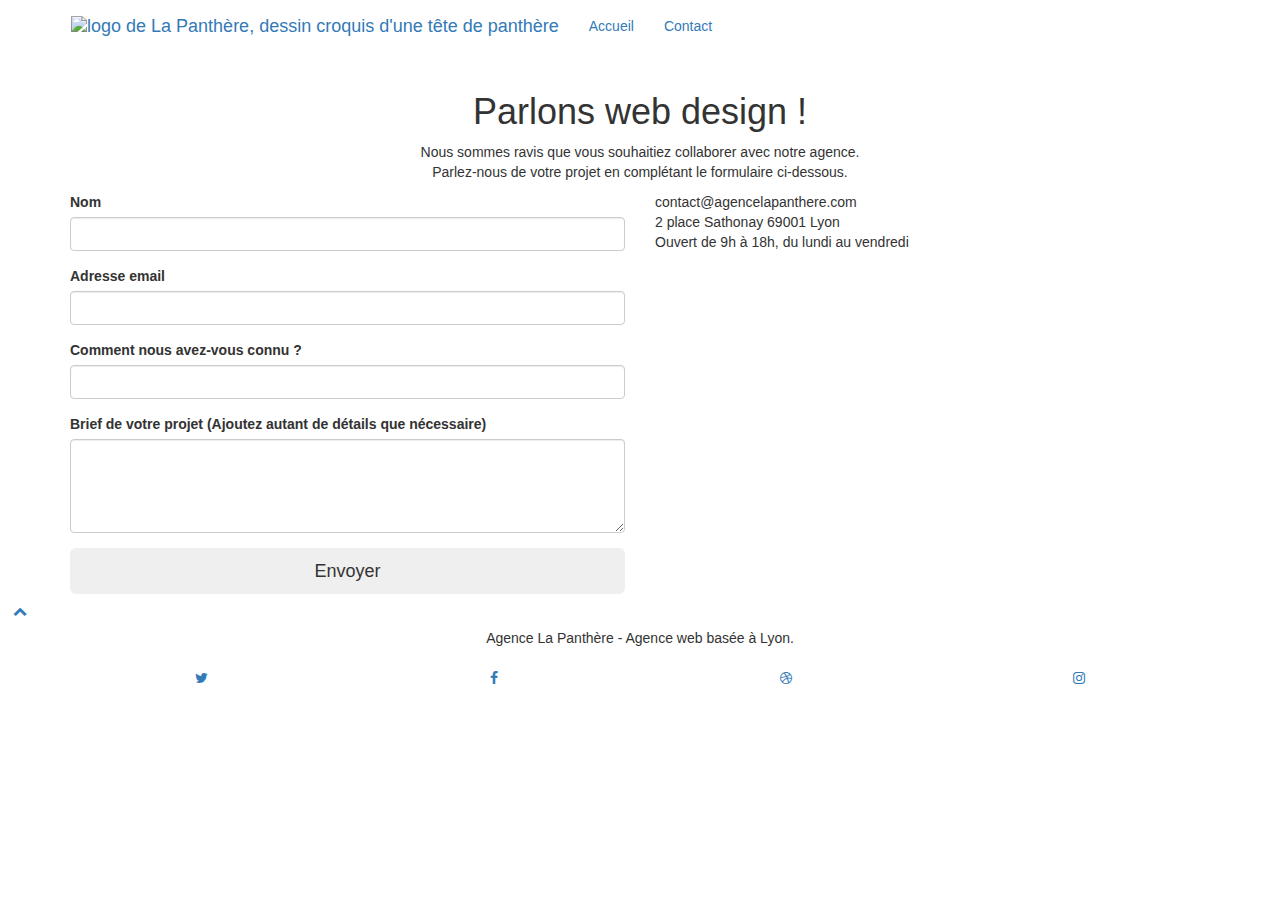
==== contact-la-panthere.html @ 16d294ba "change ‘index file name for index.html'" ====
<!doctype html>
<html lang="fr-fr">
<head>
    <meta charset="utf-8">
	<meta content="index, follow" name="robots">
    <meta name="description" content="Contactez-nous si vous souhaiter collaborer avec l'agence La Panthère pour des projets de web design conçu avec une stratégie et s'appuyant sur un bon design d'illustrations. Parlez nous de votre projet en complétant le formulaire dans la page">
    <meta name="viewport" content="width=device-width, initial-scale=1.0, viewport-fit=cover">
    <link rel="shortcut icon" type="image/png" href="favicon.jpg">

	<link href="https://maxcdn.bootstrapcdn.com/bootstrap/3.3.5/css/bootstrap.min.css" rel="stylesheet preload" type="text/css"> <!--CDN -->
	<link href="css/style.css" rel="stylesheet preload" as="style" type="text/css">
	<link href="https://cdnjs.cloudflare.com/ajax/libs/font-awesome/4.7.0/css/font-awesome.min.css" rel="stylesheet preload" type="text/css"> <!--CDN -->
	<link href="./css/et-line.css" rel="stylesheet preload" type="text/css">


	<script src="https://ajax.googleapis.com/ajax/libs/jquery/2.2.4/jquery.min.js"></script> <!--CDN -->
	<script defer src="https://maxcdn.bootstrapcdn.com/bootstrap/3.3.5/js/bootstrap.min.js"></script> <!--CDN -->
	<script src="./js/blocs.js"></script>
	<script defer src="https://cdnjs.cloudflare.com/ajax/libs/jqBootstrapValidation/1.3.6/jqBootstrapValidation.min.js"></script>
	<script src="./js/formHandler.js"></script>
    <title>contact La Panthere</title>

    
<!-- Analytics -->
 
<!-- Analytics END -->
    
</head>
<body>
<!-- Principal conteneur -->
<div class="page-container">
    
<!-- bloc-0 -->
<div class="bloc bgc-white l-bloc " id="bloc-0">
	<div class="container bloc-sm">
		<nav class="navbar row">
			<div class="navbar-header">
				<a class="navbar-brand" href="index.html"><img alt="logo de La Panthère, dessin croquis d'une tête de panthère" loading="lazy" height="40" src="img/agence-la-panthere-monochrome.svg" /></a>
				<button id="nav-toggle" type="button" class="ui-navbar-toggle navbar-toggle" data-toggle="collapse" data-target=".navbar-1" aria-label="ouvrir le panneau de navigation">
					<span class="sr-only">Toggle navigation</span><span class="icon-bar"></span><span class="icon-bar"></span><span class="icon-bar"></span>
				</button>
			</div>
			<div class="collapse navbar-collapse navbar-1 special-dropdown-nav">
				<ul class="site-navigation nav navbar-nav">
					<li>
						<a href="./index.html">Accueil</a>
					</li>
					<li>
					</li>
					<li>
						<a href="./contact-la-panthere.html">Contact</a>
					</li>
				</ul>
			</div>
		</nav>
	</div>
</div>
<!-- bloc-0 END -->

<!-- bloc-6 -->
<div class="bloc bg-dots-bg bg-repeat bgc-atomic-tangerine d-bloc bloc-bg-texture texture-paper" id="bloc-6">
	<div class="container bloc-lg">
		<div class="row">
			<div class="col-sm-12">
				<h1 class="text-center hero-bloc-text tc-white">
					Parlons web design !
				</h1>
				<p class="text-center mg-lg tc-white tight-width-whitespace">
					Nous sommes ravis que vous souhaitiez collaborer avec notre agence.<br>
					Parlez-nous de votre projet en complétant le formulaire ci-dessous.
				</p>
			</div>
		</div>
	</div>
</div>
<!-- bloc-6 END -->

<!-- bloc-7 -->
<div class="bloc bgc-white l-bloc" id="bloc-7">
	<div class="container bloc-lg">
		<div class="row">
			<div class="col-sm-6">
				<form id="form_1" novalidate success-msg="Votre message a bien été envoyé." fail-msg="Il semblerait que notre serveur mail ne répond pas. Désolé pour le dérangement">
					<div class="form-group">
						<label for="name">
							Nom
						</label>
						<input id="name" class="form-control" required />
					</div>
					<div class="form-group">
						<label for="email" >
							Adresse email
						</label>
						<input id="email" class="form-control" type="email" required />
					</div>
					<div class="form-group">
						<label for="input_504">
							Comment nous avez-vous connu ?
						</label>
						<input class="form-control" type="email" required id="input_504" />
					</div>
					<div class="form-group">
						<label for="message">
							Brief de votre projet (Ajoutez autant de détails que nécessaire)<br>
						</label>
						<textarea id="message" class="form-control" rows="4" cols="50" required></textarea>
					</div> 
					<button class="bloc-button btn btn-lg btn-block cta-hero btn-atomic-tangerine" type="submit">
						Envoyer
					</button>
				</form>
			</div>
			<div class="col-sm-6">
				<p>
					contact@agencelapanthere.com<br>2 place Sathonay 69001 Lyon<br>Ouvert de 9h à 18h, du lundi au vendredi<br>
				</p>
			</div>
		</div>
	</div>
</div>
<!-- bloc-7 END -->

<!-- ScrollToTop Button -->
<a class="bloc-button btn btn-d scrollToTop" onclick="scrollToTarget('1')"><span class="fa fa-chevron-up"></span></a>
<!-- ScrollToTop Button END-->


<!-- Footer - bloc-8 -->
<div class="bloc bgc-atomic-tangerine d-bloc" id="bloc-8">
	<div class="container bloc-sm">
		<div class="row">
			<div class="col-sm-12">
				<address class="text-center white">
					Agence La Panthère - Agence web basée à Lyon.
				</address>
				<div class="row row-no-gutters social">
					<div class="col-sm-3">
						<div class="text-center">
							<a class="social" href="https://twitter.com" aria-label="aller sur notre page twitter">
								<span class="fa fa-twitter icon-md"></span>
							</a>
						</div>
					</div>
					<div class="col-sm-3">
						<div class="text-center">
							<a class="social" href="https://www.facebook.com" aria-label="aller sur notre page facebook">
								<span class="fa fa-facebook icon-md"></span>
							</a>
						</div>
					</div>
					<div class="col-sm-3">
						<div class="text-center">
							<a class="social" href="https://dribbble.com" aria-label="aller sur notre page dribbble">
								<span class="fa fa-dribbble icon-md"></span>
							</a>
						</div>
					</div>
					<div class="col-sm-3">
						<div class="text-center">
							<a class="social" href="https://instagram.com" aria-label="aller sur la page twitter">
								<span class="fa fa-instagram icon-md"></span>
							</a>
						</div>
					</div>
				</div>
			</div>
		</div>
	</div>
</div>
<!-- Footer - bloc-8 END -->

</div>
<!-- Principal conteneur END -->
    

</body>
</html>
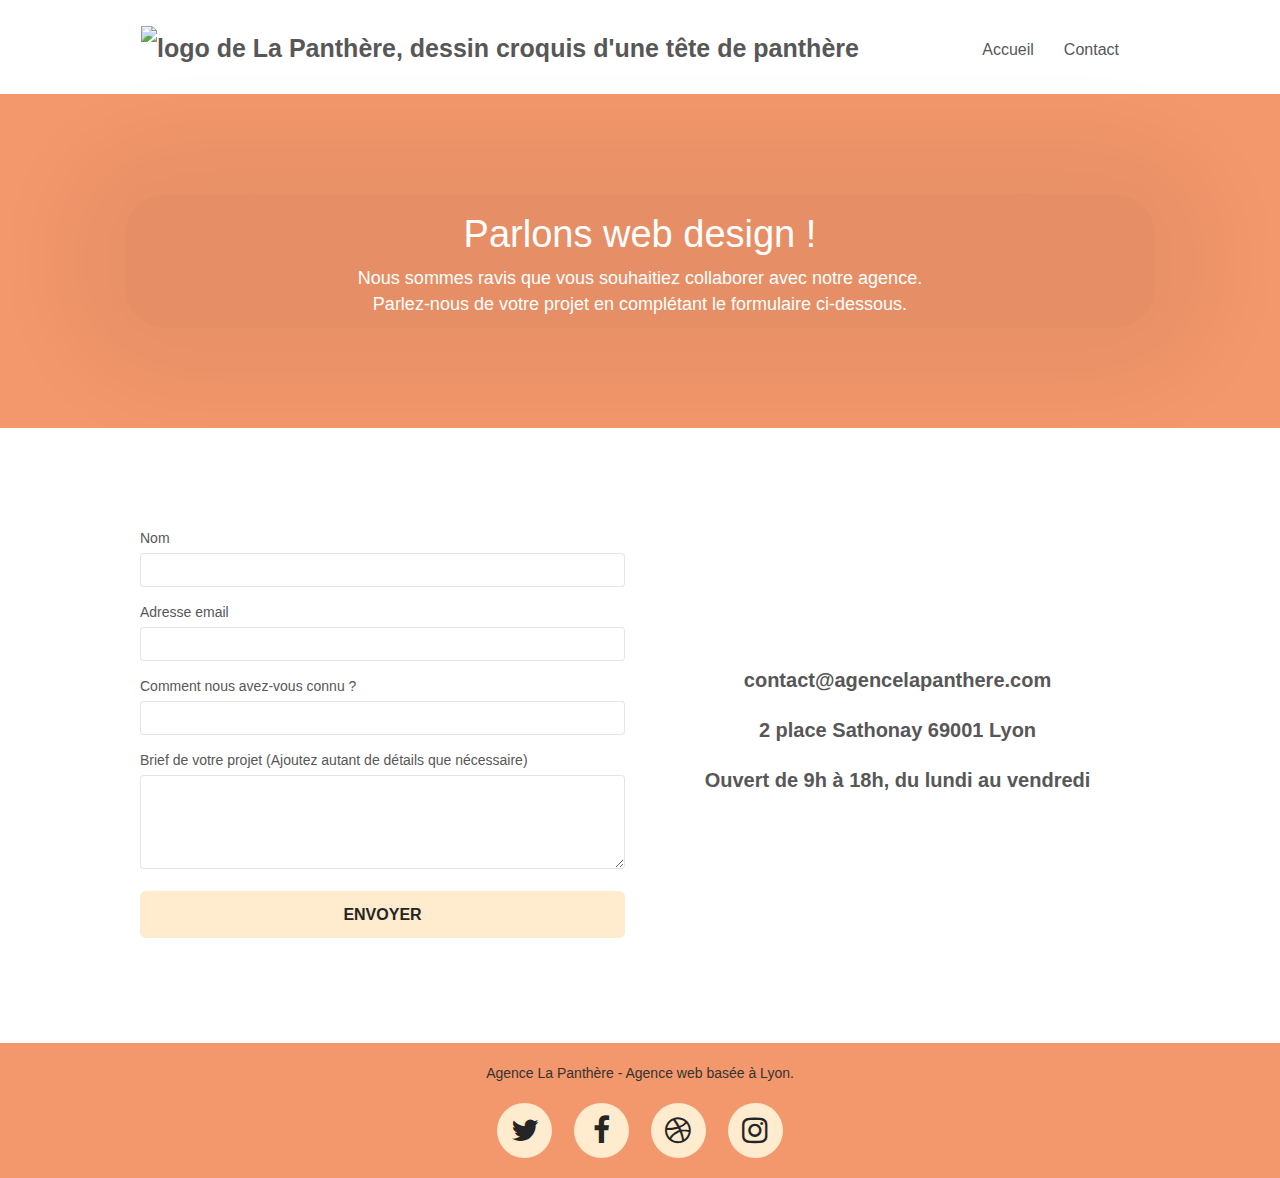
==== commit a72bc421: "reindent contact" ====
--- a/contact-la-panthere.html
+++ b/contact-la-panthere.html
@@ -1,177 +1,176 @@
 <!doctype html>
 <html lang="fr-fr">
 <head>
-    <meta charset="utf-8">
+	<meta charset="utf-8">
 	<meta content="index, follow" name="robots">
-    <meta name="description" content="Contactez-nous si vous souhaiter collaborer avec l'agence La Panthère pour des projets de web design conçu avec une stratégie et s'appuyant sur un bon design d'illustrations. Parlez nous de votre projet en complétant le formulaire dans la page">
-    <meta name="viewport" content="width=device-width, initial-scale=1.0, viewport-fit=cover">
-    <link rel="shortcut icon" type="image/png" href="favicon.jpg">
+	<meta name="description" content="Contactez-nous si vous souhaiter collaborer avec l'agence La Panthère pour des projets de web design conçu avec une stratégie et s'appuyant sur un bon design d'illustrations. Parlez nous de votre projet en complétant le formulaire dans la page">
+	<meta name="viewport" content="width=device-width, initial-scale=1.0, viewport-fit=cover">
+	<link rel="shortcut icon" type="image/png" href="favicon.jpg">
 
-	<link href="https://maxcdn.bootstrapcdn.com/bootstrap/3.3.5/css/bootstrap.min.css" rel="stylesheet preload" type="text/css"> <!--CDN -->
-	<link href="css/style.css" rel="stylesheet preload" as="style" type="text/css">
-	<link href="https://cdnjs.cloudflare.com/ajax/libs/font-awesome/4.7.0/css/font-awesome.min.css" rel="stylesheet preload" type="text/css"> <!--CDN -->
-	<link href="./css/et-line.css" rel="stylesheet preload" type="text/css">
+	<link href="https://maxcdn.bootstrapcdn.com/bootstrap/3.3.5/css/bootstrap.min.css" rel="stylesheet preload" as="style" type="text/css"> <!--CDN -->
+	<link href="css/style.min.css" rel="stylesheet preload" as="style" type="text/css">
+	<link href="https://cdnjs.cloudflare.com/ajax/libs/font-awesome/4.7.0/css/font-awesome.min.css" rel="stylesheet preload" as="style" type="text/css"> <!--CDN -->
+	<link href="./css/et-line.min.css" rel="stylesheet preload" as="style" type="text/css">
 
 
 	<script src="https://ajax.googleapis.com/ajax/libs/jquery/2.2.4/jquery.min.js"></script> <!--CDN -->
 	<script defer src="https://maxcdn.bootstrapcdn.com/bootstrap/3.3.5/js/bootstrap.min.js"></script> <!--CDN -->
-	<script src="./js/blocs.js"></script>
+	<script src="./js/blocs.min.js"></script>
 	<script defer src="https://cdnjs.cloudflare.com/ajax/libs/jqBootstrapValidation/1.3.6/jqBootstrapValidation.min.js"></script>
-	<script src="./js/formHandler.js"></script>
-    <title>contact La Panthere</title>
+	<script src="./js/formHandler.min.js"></script>
+	<title>contact La Panthere</title>
 
-    
-<!-- Analytics -->
- 
-<!-- Analytics END -->
-    
+	<!-- Analytics -->
+
+	<!-- Analytics END -->
 </head>
+
 <body>
-<!-- Principal conteneur -->
-<div class="page-container">
-    
-<!-- bloc-0 -->
-<div class="bloc bgc-white l-bloc " id="bloc-0">
-	<div class="container bloc-sm">
-		<nav class="navbar row">
-			<div class="navbar-header">
-				<a class="navbar-brand" href="index.html"><img alt="logo de La Panthère, dessin croquis d'une tête de panthère" loading="lazy" height="40" src="img/agence-la-panthere-monochrome.svg" /></a>
-				<button id="nav-toggle" type="button" class="ui-navbar-toggle navbar-toggle" data-toggle="collapse" data-target=".navbar-1" aria-label="ouvrir le panneau de navigation">
-					<span class="sr-only">Toggle navigation</span><span class="icon-bar"></span><span class="icon-bar"></span><span class="icon-bar"></span>
-				</button>
+	<!-- Principal conteneur -->
+	<div class="page-container">
+		<main>
+
+			<!-- bloc-0 -->
+			<div class="bloc bgc-white l-bloc " id="bloc-0">
+				<div class="container bloc-sm">
+					<nav class="navbar row">
+						<div class="navbar-header">
+							<a class="navbar-brand" href="index.html"><img alt="logo de La Panthère, dessin croquis d'une tête de panthère" height="40" src="img/agence-la-panthere-monochrome.svg"></a>
+							<button id="nav-toggle" type="button" class="ui-navbar-toggle navbar-toggle" data-toggle="collapse" data-target=".navbar-1" aria-label="ouvrir le panneau de navigation">
+								<span class="sr-only">Toggle navigation</span><span class="icon-bar"></span><span class="icon-bar"></span><span class="icon-bar"></span>
+							</button>
+						</div>
+						<div class="collapse navbar-collapse navbar-1 special-dropdown-nav">
+							<ul class="site-navigation nav navbar-nav">
+								<li>
+									<a href="./index.html">Accueil</a>
+								</li>
+								<li>
+								</li>
+								<li>
+									<a href="./contact-la-panthere.html">Contact</a>
+								</li>
+							</ul>
+						</div>
+					</nav>
+				</div>
 			</div>
-			<div class="collapse navbar-collapse navbar-1 special-dropdown-nav">
-				<ul class="site-navigation nav navbar-nav">
-					<li>
-						<a href="./index.html">Accueil</a>
-					</li>
-					<li>
-					</li>
-					<li>
-						<a href="./contact-la-panthere.html">Contact</a>
-					</li>
-				</ul>
-			</div>
-		</nav>
-	</div>
-</div>
-<!-- bloc-0 END -->
+			<!-- bloc-0 END -->
 
-<!-- bloc-6 -->
-<div class="bloc bg-dots-bg bg-repeat bgc-atomic-tangerine d-bloc bloc-bg-texture texture-paper" id="bloc-6">
-	<div class="container bloc-lg">
-		<div class="row">
-			<div class="col-sm-12">
-				<h1 class="text-center hero-bloc-text tc-white">
-					Parlons web design !
-				</h1>
-				<p class="text-center mg-lg tc-white tight-width-whitespace">
-					Nous sommes ravis que vous souhaitiez collaborer avec notre agence.<br>
-					Parlez-nous de votre projet en complétant le formulaire ci-dessous.
-				</p>
-			</div>
-		</div>
-	</div>
-</div>
-<!-- bloc-6 END -->
-
-<!-- bloc-7 -->
-<div class="bloc bgc-white l-bloc" id="bloc-7">
-	<div class="container bloc-lg">
-		<div class="row">
-			<div class="col-sm-6">
-				<form id="form_1" novalidate success-msg="Votre message a bien été envoyé." fail-msg="Il semblerait que notre serveur mail ne répond pas. Désolé pour le dérangement">
-					<div class="form-group">
-						<label for="name">
-							Nom
-						</label>
-						<input id="name" class="form-control" required />
-					</div>
-					<div class="form-group">
-						<label for="email" >
-							Adresse email
-						</label>
-						<input id="email" class="form-control" type="email" required />
-					</div>
-					<div class="form-group">
-						<label for="input_504">
-							Comment nous avez-vous connu ?
-						</label>
-						<input class="form-control" type="email" required id="input_504" />
-					</div>
-					<div class="form-group">
-						<label for="message">
-							Brief de votre projet (Ajoutez autant de détails que nécessaire)<br>
-						</label>
-						<textarea id="message" class="form-control" rows="4" cols="50" required></textarea>
-					</div> 
-					<button class="bloc-button btn btn-lg btn-block cta-hero btn-atomic-tangerine" type="submit">
-						Envoyer
-					</button>
-				</form>
-			</div>
-			<div class="col-sm-6">
-				<p>
-					contact@agencelapanthere.com<br>2 place Sathonay 69001 Lyon<br>Ouvert de 9h à 18h, du lundi au vendredi<br>
-				</p>
-			</div>
-		</div>
-	</div>
-</div>
-<!-- bloc-7 END -->
-
-<!-- ScrollToTop Button -->
-<a class="bloc-button btn btn-d scrollToTop" onclick="scrollToTarget('1')"><span class="fa fa-chevron-up"></span></a>
-<!-- ScrollToTop Button END-->
-
-
-<!-- Footer - bloc-8 -->
-<div class="bloc bgc-atomic-tangerine d-bloc" id="bloc-8">
-	<div class="container bloc-sm">
-		<div class="row">
-			<div class="col-sm-12">
-				<address class="text-center white">
-					Agence La Panthère - Agence web basée à Lyon.
-				</address>
-				<div class="row row-no-gutters social">
-					<div class="col-sm-3">
-						<div class="text-center">
-							<a class="social" href="https://twitter.com" aria-label="aller sur notre page twitter">
-								<span class="fa fa-twitter icon-md"></span>
-							</a>
-						</div>
-					</div>
-					<div class="col-sm-3">
-						<div class="text-center">
-							<a class="social" href="https://www.facebook.com" aria-label="aller sur notre page facebook">
-								<span class="fa fa-facebook icon-md"></span>
-							</a>
-						</div>
-					</div>
-					<div class="col-sm-3">
-						<div class="text-center">
-							<a class="social" href="https://dribbble.com" aria-label="aller sur notre page dribbble">
-								<span class="fa fa-dribbble icon-md"></span>
-							</a>
-						</div>
-					</div>
-					<div class="col-sm-3">
-						<div class="text-center">
-							<a class="social" href="https://instagram.com" aria-label="aller sur la page twitter">
-								<span class="fa fa-instagram icon-md"></span>
-							</a>
+			<!-- bloc-6 -->
+			<div class="bloc bg-dots-bg bg-repeat bgc-atomic-tangerine d-bloc bloc-bg-texture texture-paper" id="bloc-6">
+				<div class="container bloc-lg">
+					<div class="row">
+						<div class="col-sm-12">
+							<h1 class="text-center hero-bloc-text tc-white">
+								Parlons web design !
+							</h1>
+							<p class="text-center mg-lg tc-white tight-width-whitespace">
+								Nous sommes ravis que vous souhaitiez collaborer avec notre agence.<br>
+								Parlez-nous de votre projet en complétant le formulaire ci-dessous.
+							</p>
 						</div>
 					</div>
 				</div>
 			</div>
-		</div>
+			<!-- bloc-6 END -->
+
+			<!-- bloc-7 -->
+			<div class="bloc bgc-white l-bloc" id="bloc-7">
+				<div class="container bloc-lg">
+					<div class="row">
+						<div class="col-sm-6">
+							<form id="form_1" novalidate data-success-msg="Votre message a bien été envoyé." data-fail-msg="Il semblerait que notre serveur mail ne répond pas. Désolé pour le dérangement">
+								<div class="form-group">
+									<label for="name">
+										Nom
+									</label>
+									<input id="name" class="form-control" required>
+								</div>
+								<div class="form-group">
+									<label for="email" >
+										Adresse email
+									</label>
+									<input id="email" class="form-control" type="email" required>
+								</div>
+								<div class="form-group">
+									<label for="input_504">
+										Comment nous avez-vous connu ?
+									</label>
+									<input class="form-control" type="email" required id="input_504">
+								</div>
+								<div class="form-group">
+									<label for="message">
+										Brief de votre projet (Ajoutez autant de détails que nécessaire)<br>
+									</label>
+									<textarea id="message" class="form-control" rows="4" cols="50" required></textarea>
+								</div>
+								<button class="bloc-button btn btn-lg btn-block cta-hero btn-atomic-tangerine" type="submit">
+									Envoyer
+								</button>
+							</form>
+						</div>
+						<div class="col-sm-6">
+							<p>
+								contact@agencelapanthere.com<br>2 place Sathonay 69001 Lyon<br>Ouvert de 9h à 18h, du lundi au vendredi<br>
+							</p>
+						</div>
+					</div>
+				</div>
+			</div>
+			<!-- bloc-7 END -->
+		</main>
+
+
+		<!-- ScrollToTop Button -->
+		<a class="bloc-button btn btn-d scrollToTop" onclick="scrollToTarget('1')"><span class="fa fa-chevron-up"></span></a>
+		<!-- ScrollToTop Button END-->
+
+
+		<!-- Footer - bloc-8 -->
+		<footer class="bloc bgc-atomic-tangerine d-bloc" id="bloc-8">
+			<div class="container bloc-sm">
+				<div class="row">
+					<div class="col-sm-12">
+						<address class="text-center white">
+							Agence La Panthère - Agence web basée à Lyon.
+						</address>
+						<div class="row row-no-gutters social">
+							<div class="col-sm-3">
+								<div class="text-center">
+									<a class="social" href="https://twitter.com" aria-label="aller sur notre page twitter">
+										<span class="fa fa-twitter icon-md"></span>
+									</a>
+								</div>
+							</div>
+							<div class="col-sm-3">
+								<div class="text-center">
+									<a class="social" href="https://www.facebook.com" aria-label="aller sur notre page facebook">
+										<span class="fa fa-facebook icon-md"></span>
+									</a>
+								</div>
+							</div>
+							<div class="col-sm-3">
+								<div class="text-center">
+									<a class="social" href="https://dribbble.com" aria-label="aller sur notre page dribbble">
+										<span class="fa fa-dribbble icon-md"></span>
+									</a>
+								</div>
+							</div>
+							<div class="col-sm-3">
+								<div class="text-center">
+									<a class="social" href="https://instagram.com" aria-label="aller sur la page twitter">
+										<span class="fa fa-instagram icon-md"></span>
+									</a>
+								</div>
+							</div>
+						</div>
+					</div>
+				</div>
+			</div>
+		</footer>
+		<!-- Footer - bloc-8 END -->
 	</div>
-</div>
-<!-- Footer - bloc-8 END -->
-
-</div>
-<!-- Principal conteneur END -->
-    
-
+	<!-- Principal conteneur END -->
 </body>
 </html>
--- a/css/style.min.css
+++ b/css/style.min.css
@@ -0,0 +1 @@
+.bloc .container,.row.row-no-gutters>[class*=" col-"],.row.row-no-gutters>[class^=col-]{padding-right:0;padding-left:0}.scrollToTop,a,button{transition:.3s ease-in-out}.bg-lines-h2-bg,a,button{outline:0!important}CSS,HTML Free tool to unminify JS,HTML online body,Unminify JS{margin:0;padding:0;background:#fff;overflow-x:hidden}.nav-invert .navbar .nav,.nav>li{float:left}a:hover{text-decoration:none;cursor:pointer}#page-loading-blocs-notifaction{position:fixed;top:0;bottom:0;width:100%;z-index:100000;background:url(img/pageload-spinner.gif) center center no-repeat #fff}.bloc{width:100%;clear:both;background:50% 50%/cover no-repeat;padding:0 50px;position:relative}.bloc-lg{padding:100px 50px}.bloc-md{padding:50px}.bloc-sm{padding:20px 50px}.bg-b-edge,.bg-bl-edge,.bg-br-edge,.bg-center,.bg-l-edge,.bg-r-edge,.bg-repeat,.bg-t-edge,.bg-tl-edge,.bg-tr-edge{background-size:auto!important}.bg-repeat,.nav>li a:focus,.nav>li a:hover{background:0 0}.bg-t-edge{background:top no-repeat}.bloc-bg-texture::before{content:"";background-size:2px 2px;position:absolute;top:0;bottom:0;left:0;right:0}.texture-paper::before{background:url(../img/texture-paper.png) 0 0/280px 280px}.nav>li>.dropdown a,.navbar-toggle:hover{background:0 0!important}.b-parallax{background-attachment:fixed}.d-bloc{color:rgb(255,255,255,.7)}.d-bloc button:hover{color:rgb(255,255,255,.9)}.d-bloc .icon-round,.d-bloc .icon-rounded,.d-bloc .icon-semi-rounded-a,.d-bloc .icon-semi-rounded-b,.d-bloc .icon-square{border-color:rgb(255,255,255,.9)}.d-bloc .divider-h span{border-color:rgb(255,255,255,.2)}.d-bloc .a-btn,.d-bloc .navbar a,.d-bloc .navbar-brand,.d-bloc a .icon-lg,.d-bloc a .icon-md,.d-bloc a .icon-sm,.d-bloc a .icon-xl,.d-bloc h1 a,.d-bloc h2 a,.d-bloc h3 a,.d-bloc h4 a,.d-bloc h5 a,.d-bloc h6 a,.d-bloc p a{color:#252525}.d-bloc .a-btn:hover,.d-bloc .navbar a:hover,.d-bloc .navbar-brand:hover,.d-bloc a:hover .icon-lg,.d-bloc a:hover .icon-md,.d-bloc a:hover .icon-sm,.d-bloc a:hover .icon-xl,.d-bloc h1 a:hover,.d-bloc h2 a:hover,.d-bloc h3 a:hover,.d-bloc h4 a:hover,.d-bloc h5 a:hover,.d-bloc h6 a:hover,.d-bloc p a:hover{color:#707070}.d-bloc .navbar-toggle .icon-bar{background:#fff}.d-bloc .btn-wire,.d-bloc .btn-wire:hover{color:#fff;border-color:#fff}.d-bloc .panel icon,.l-bloc .icon-round,.l-bloc .icon-rounded,.l-bloc .icon-semi-rounded-a,.l-bloc .icon-semi-rounded-b,.l-bloc .icon-square{border-color:rgb(0,0,0,.7)}.d-bloc .panel,.l-bloc{color:rgb(0,0,0,.5)}.d-bloc .panel button:hover,.l-bloc button:hover{color:rgb(0,0,0,.7)}.d-bloc .panel .divider-h span,.l-bloc .divider-h span{border-color:rgb(0,0,0,.1)}.d-bloc .panel .a-btn,.l-bloc .a-btn,.l-bloc .navbar a,.l-bloc .navbar-brand,.l-bloc .navbar-toggle .icon-bar,.l-bloc a .icon-lg,.l-bloc a .icon-md,.l-bloc a .icon-sm,.l-bloc a .icon-xl,.l-bloc h1 a,.l-bloc h2 a,.l-bloc h3 a,.l-bloc h4 a,.l-bloc h5 a,.l-bloc h6 a,.l-bloc p a{color:rgb(0,0,0,.6)}.d-bloc .panel .a-btn:hover,.l-bloc .a-btn:hover,.l-bloc .navbar a:hover,.l-bloc .navbar-brand:hover,.l-bloc a:hover .icon-lg,.l-bloc a:hover .icon-md,.l-bloc a:hover .icon-sm,.l-bloc a:hover .icon-xl,.l-bloc h1 a:hover,.l-bloc h2 a:hover,.l-bloc h3 a:hover,.l-bloc h4 a:hover,.l-bloc h5 a:hover,.l-bloc h6 a:hover,.l-bloc p a:hover{color:#000}.d-bloc .panel .btn-wire,.d-bloc .panel .btn-wire:hover,.l-bloc .btn-wire,.l-bloc .btn-wire:hover{color:rgb(0,0,0,.7);border-color:rgb(0,0,0,.3)}.voffset{margin-top:30px}.voffset-lg{margin-top:80px}.row-no-gutters{margin-right:0;margin-left:0}#bloc-1-hero h1{font-size:32px}.navbar{margin-bottom:0;z-index:1}.navbar-brand{height:auto;padding:3px 15px;font-size:25px;font-weight:600;line-height:44px}.navbar-brand img{max-height:200px;margin:0 5px 0 0;display:inline}.navbar-brand img[src$=svg]{min-width:100px}.nav-center .navbar-brand img{margin:0}.navbar .nav{padding-top:2px;float:right;z-index:1}.nav>li{margin-top:4px;font-size:16px}.navbar-nav .open .dropdown-menu>li>a{text-align:inherit}.navbar-toggle{margin:10px 10px 0 0;border:0}.mg-lg,.mg-md{margin-top:10px}.navbar-toggle .icon-bar{background-color:rgb(0,0,0,.5);width:26px}.nav-invert .navbar-brand,.nav-invert .navbar-header{float:right;position:relative;z-index:2}.nav>li>.dropdown a{display:block;padding:14px 15px}nav .caret{margin:0 5px}.dropdown-menu .dropdown-menu{top:-8px;left:100%}.dropdown-menu .dropmenu-flow-right{top:100%;left:0;margin-left:-1px;border-top-left-radius:0;border-top-right-radius:0}.dropdown-menu .dropdown span{border:4px solid #000;border-top-color:transparent;border-right-color:transparent;border-bottom-color:transparent;margin:6px -5px 0 0!important;float:right}.mg-md{margin-bottom:20px}.mg-lg{margin-bottom:40px}.btn{margin:0 5px 5px 0}.btn.pull-right{margin:0 0 5px 5px}.btn-d,.btn-d:focus,.btn-d:hover{color:#fff;background:rgb(0,0,0,.3)}.btn-rd{border-radius:40px}.btn-clean{border:1px solid;border-bottom-color:rgb(0,0,0,.1);text-shadow:0 1px 0 rgb(0,0,1,.1);box-shadow:0 1px 3px rgb(0,0,1,.25),0 1px 0 0 rgb(255,255,255,.15) inset}.icon-md{font-size:30px!important}.icon-lg{font-size:60px!important}.sm-shadow{text-shadow:0 1px 2px rgb(0,0,0,.3)}.panel-sq,.panel-sq .panel-footer,.panel-sq .panel-heading{border-radius:0}.panel-rd{border-radius:30px}.panel-rd .panel-heading{border-radius:29px 29px 0 0}.panel-rd .panel-footer{border-radius:0 0 29px 29px}.form-control{border-color:rgb(0,0,0,.1);box-shadow:none}.scrollToTop{width:40px;height:40px;position:fixed;bottom:20px;right:20px;opacity:0;z-index:500}.scrollToTop span{margin-top:6px}.showScrollTop{font-size:14px;opacity:1}a[data-lightbox]{position:relative;display:block;text-align:center}a[data-lightbox]:hover::before{content:"+";font-family:HelveticaNeue-Light,"Helvetica Neue Light","Helvetica Neue",Helvetica,Arial;font-size:32px;width:50px;height:50px;border-radius:50%;background:rgb(0,0,0,.6);color:#fff;font-weight:100;z-index:1;position:absolute;top:50%;transform:translateY(-50%)}a[data-lightbox]:hover img{opacity:.6;animation-fill-mode:none}#lightbox-modal{display:flex;align-items:center}#lightbox-modal .modal-dialog{width:90%;max-width:900px;margin:0 auto}#lightbox-modal .modal-dialog img{max-height:90vh;margin:0 auto}.lightbox-caption{padding:20px;color:#fff;background:rgb(0,0,0,.5);position:absolute;left:15px;right:15px;bottom:5px}.close-lightbox{color:#fff;font-size:30px;position:absolute;top:20px;right:20px;z-index:20;background:rgb(0,0,0,.5);border:none;line-height:30px;padding:0 9px 5px;opacity:.3}.close-lightbox:hover,.next-lightbox:hover,.prev-lightbox:hover{opacity:1;color:#fff}.next-lightbox,.prev-lightbox{font-size:20px;color:rgb(255,255,255,.9);background:rgb(0,0,0,.5);transition:.2s ease-in-out;position:absolute;top:45%;z-index:1;opacity:.7}.next-lightbox{padding:6px 8px 1px 13px;right:25px}.prev-lightbox{padding:6px 13px 1px 10px;left:25px}.snapshot-lb .modal-body{padding-bottom:55px}.snapshot-lb .lightbox-caption{padding:0;color:rgb(0,0,0,.5);background:0 0}.btn,a,h1,h2,h3,h4,h5,h6,label,p{font-family:helvetica;font-weight:400;color:#575757!important}h1,h3,h4{color:#333!important}#bloc-7 button:hover,.col-sm-12 .tc-white,.cta-hero,.ltc-white,.remove-texture .tc-white,.white{color:#fff!important}#bloc-7 button,blockquote p,figcaption{color:#252525!important}.container{max-width:1000px}.hero-bloc-text{font-size:38px}.hero-bloc-text-sub{font-size:36px}.statement-bloc-text{line-height:26px;font-style:italic;font-size:20px;text-align:center;font-weight:lighter;max-width:520px;margin:auto}.cta-hero,h3{text-transform:uppercase;font-weight:700}p{font-size:11px}.tight-width-whitespace{max-width:600px;margin:auto}.h1{font-size:20px;font-family:"Open Sans"}.cta-hero{margin-top:22px;padding:12px 28px;font-size:16px}.social{max-width:400px;margin:auto}h2{font-size:22px;line-height:1.4em}h3{font-size:15px}.med-width-whitespace{max-width:800px;margin:auto;box-shadow:0 0 0 #000}.icons{margin-bottom:14px;margin-top:24px}.portfolio-thumb{margin-bottom:24px}.portfolio-row{margin-bottom:44px;margin-top:50px}.avatar{box-shadow:0 4px 9px rgb(0,0,0,.3)}.black-background{background-color:rgb(165,147,99,.7);padding:40px}.bold-link{font-weight:900;text-decoration:none!important}.bgc-white{background-color:#fff}.bgc-atomic-tangerine{background-color:#f3976c}.ltc-atomic-tangerine,.tc-white{color:#f3976c!important}.btn-atomic-tangerine{background:#f3976c;color:#fff!important}.btn-atomic-tangerine:hover{background:#c27956!important;color:#fff!important}.ltc-white:hover{color:#ccc!important}.ltc-atomic-tangerine:hover{color:#c27956!important}.icon-dark-slate-blue{color:#364577!important;border-color:#364577!important}.bg-dots-bg{background-image:url(../img/dots-bg.png)}.bg-lines-h2-bg{background-image:url(../img/lines-h2-bg.png)}.bg-presentation{background-image:url(../img/image-de-presentation.webp)}@media (min-width:768px){.site-navigation{position:absolute;top:50%;right:20px;transform:translate(0,-50%)}.nav>li .dropdown-menu a,.nav>li .dropdown-menu a:hover{color:#484848}.nav-invert .site-navigation{left:0;right:0}.nav-center{text-align:center}.nav-center .navbar-header{width:100%}.nav-center .nav>li,.nav-center .navbar-brand,.nav-center .navbar-header{float:none;display:inline-block}.nav-center .site-navigation{position:relative;width:100%;right:0;margin-right:0;margin-top:20px}.nav-center.mini-nav .navbar-toggle{float:none;margin:10px auto 0}}@media (max-width:1024px){.bloc{padding-left:20px;padding-right:20px}.bloc-tile-2.full-width-bloc .container,.bloc-tile-3.full-width-bloc .container,.bloc-tile-4.full-width-bloc .container,.bloc.full-width-bloc{padding-left:0;padding-right:0}}@media (max-width:992px) and (min-width:768px){.navbar .nav{max-width:80%}.nav-center.navbar .nav{max-width:100%}}@media only screen and (min-width:768px) and (max-width:1024px) and (orientation:landscape){.b-parallax{background-attachment:scroll}}@media only screen and (min-width:1024px) and (max-width:1366px){.b-parallax{background-attachment:scroll}}@media (max-width:991px){.container{width:100%}.b-parallax{background-attachment:scroll}#hero-bloc,.page-container{overflow-x:hidden;position:relative}.bloc-group,.bloc-group .bloc{display:block;width:100%}.bloc-fill-screen .fill-bloc-bottom-edge,.bloc-fill-screen .fill-bloc-top-edge{padding:0 20px}}.description-agency,.quote p{width:634px;margin:20px auto;line-height:1.5em;font-size:23px;text-align:center}@media (max-width:400px){.bloc{padding-left:0;padding-right:0}}.description-agency{max-width:99vw}blockquote{border:none}.quote p{max-width:95vw}.quote figcaption{text-align:center;font-size:23px}#bloc-4-portfolio h2{max-width:95vw;width:450px}.bloc-lg p,.voffset-lg .col-sm-4 p{font-size:14px}.voffset-lg h3{font-size:16px}.remove-texture{position:relative;display:flex;flex-flow:row wrap;justify-content:center;align-items:center}.remove-texture h2{position:absolute;z-index:2;margin:auto;background-color:rgb(0,0,0,.2);border-radius:25px;padding:5px 10px}#bloc-5-cta.texture-paper{height:200px!important}#bloc-8 .col-sm-12 address{font-size:14px;color:#333!important;margin-bottom:20px}.social span{background-color:#ffebcd;padding:0;border-radius:50%;width:55px;height:55px;line-height:55px}.navbar-1 li:hover{outline:#d58512 solid 2px;border-radius:30px!important}#bloc-4-portfolio .row:first-child{display:flex;justify-content:center}.lightbox-caption{text-align:center;font-size:14px}body .btn{color:#ffebcd!important}#bloc-4-portfolio a,#bloc-7 .row,footer .container{display:flex;flex-flow:row wrap;justify-content:center}#bloc-6 .col-sm-12{background-color:rgb(0,0,0,.05);box-shadow:0 0 100px 50px rgb(0,0,0,.05);padding-bottom:10px;border-radius:40px;text-align:center}#bloc-6 p{font-size:18px}#bloc-7 .col-sm-6:nth-child(2){display:flex;flex-flow:row wrap;align-content:center}#bloc-7 .col-sm-6:nth-child(2) p{text-align:center;font-size:20px;line-height:2.5em;font-weight:800;padding:50px 40px;height:max-content;width:100%}.social{display:flex;flex-flow:row wrap;justify-content:space-evenly}#bloc-7 button{background-color:#ffebcd}.background-header{position:fixed;top:0;width:100vw;height:457px;object-fit:cover;object-position:center center;z-index:-1}.background-footer{position:absolute;z-index:0}:focus:not(:active,input,textarea){outline:navy dashed 4px!important}input:focus-visible{outline:0!important}footer .col-sm-12,footer .row{margin-right:0;padding-right:0!important;max-width:100vw}.fa{color:#fff}@media (max-width:767px){.page-container{overflow-x:hidden;position:relative}#disqus_thread,h1,h2,h3,h4,h5,h6,p{padding-left:10px!important;padding-right:10px!important}.b-parallax{background-attachment:scroll}.navbar .nav{padding-top:0;border-top:1px solid;float:none!important}.navbar.row{margin-left:0;margin-right:0}.site-navigation{position:inherit;transform:none}.nav>li{margin-top:0;border-bottom:1px solid;background:rgb(0,0,0,.05);text-align:left;padding-left:15px;width:100%}.nav>li:hover{background:rgb(0,0,0,.08)}.dropdown .dropdown a .caret{float:none;margin:5px 0 0 10px!important;border:4px solid #000;border-bottom-color:transparent;border-right-color:transparent;border-left-color:transparent}#hero-bloc .navbar .nav{background:rgb(0,0,0,.8)}#hero-bloc .navbar .nav a{color:rgb(255,255,255,.6)}.hero{padding:50px 0}.hero-nav{left:-1px;right:-1px}.navbar-collapse{padding:0;overflow-x:hidden;box-shadow:none}.navbar-brand img{max-height:40px;width:auto}.nav-invert .navbar-header{float:none;width:100%}.nav-invert .navbar-toggle{float:left;margin-left:10px}.bloc,.bloc-fill-screen .fill-bloc-bottom-edge,.bloc-fill-screen .fill-bloc-top-edge,.bloc-md,.bloc-sm,.bloc-tile-2 .container,.bloc-tile-3 .container,.bloc-tile-4 .container{padding-left:0;padding-right:0}.bloc-lg,.bloc-xl,.bloc-xxl{padding:40px 0}.a-block{padding:0 10px}.btn-dwn{display:none}.voffset{margin-top:5px}.voffset-md{margin-top:20px}.voffset-lg{margin-top:30px}form{padding:5px}.close-lightbox{display:inline-block}.blocsapp-device-iphone5{background-size:216px 425px;padding-top:60px;width:216px;height:425px}.blocsapp-device-iphone5 img{width:180px;height:320px}.bloc-mob-center-text{text-align:center}textarea{width:98vw!important}}@media (min-width:768px){textarea{width:100%!important}}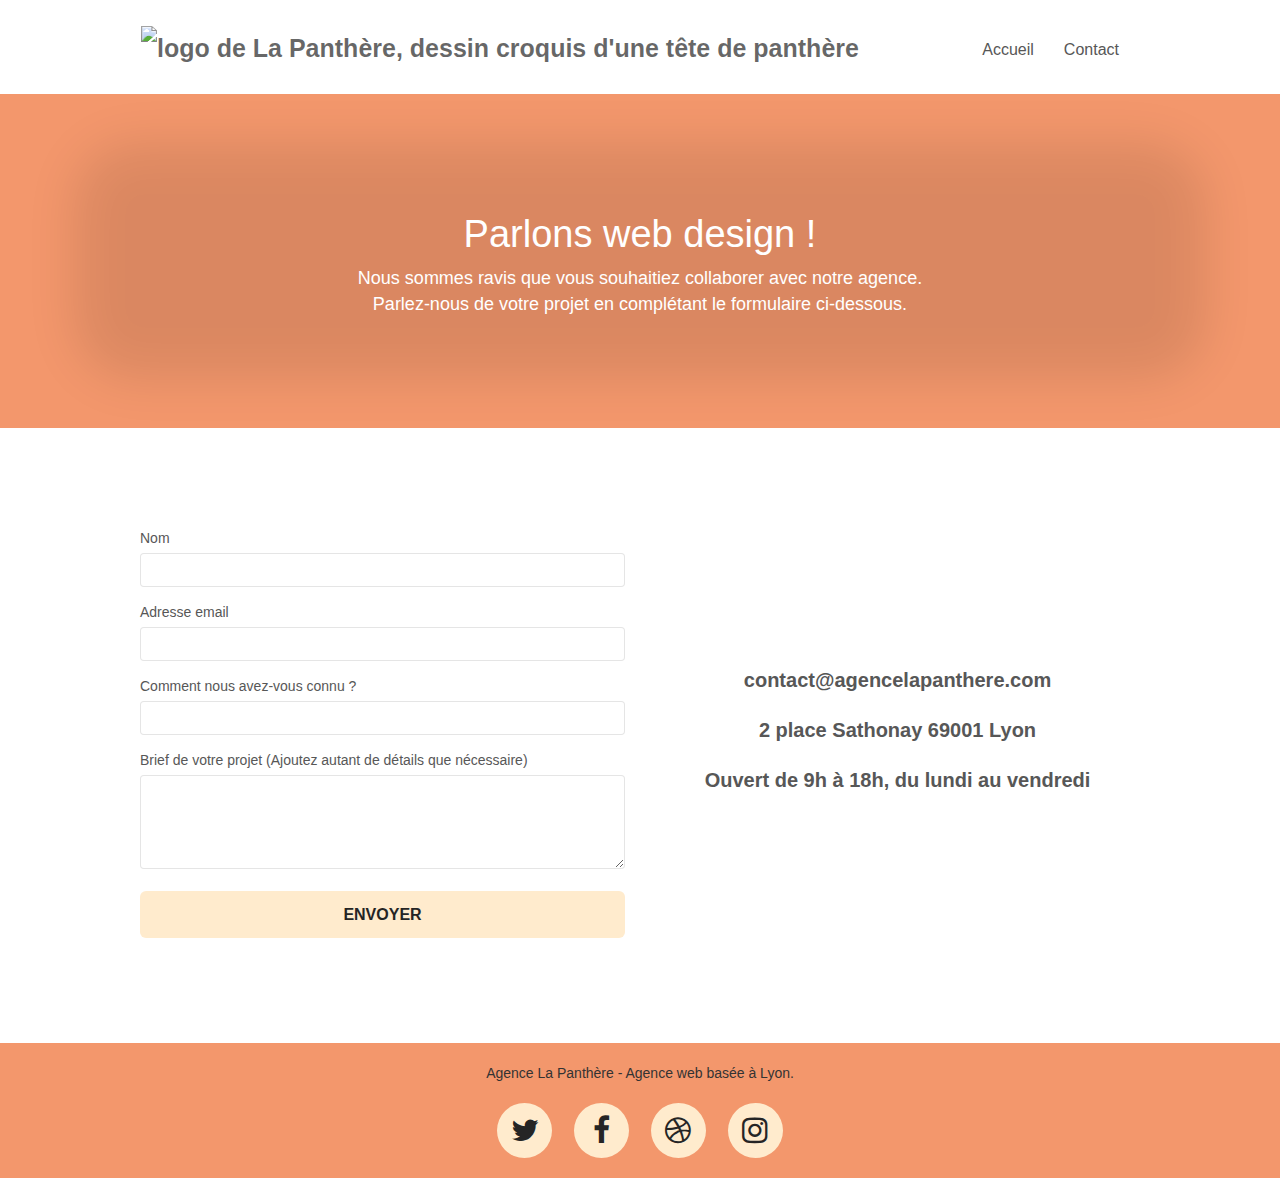
==== commit 1e45c766: "final modif" ====
--- a/contact-la-panthere.html
+++ b/contact-la-panthere.html
@@ -35,9 +35,14 @@
 				<div class="container bloc-sm">
 					<nav class="navbar row">
 						<div class="navbar-header">
-							<a class="navbar-brand" href="index.html"><img alt="logo de La Panthère, dessin croquis d'une tête de panthère" height="40" src="img/agence-la-panthere-monochrome.svg"></a>
+							<span class="navbar-brand">
+								<img alt="logo de La Panthère, dessin croquis d'une tête de panthère" height="40" src="img/agence-la-panthere-monochrome.svg">
+							</span>
 							<button id="nav-toggle" type="button" class="ui-navbar-toggle navbar-toggle" data-toggle="collapse" data-target=".navbar-1" aria-label="ouvrir le panneau de navigation">
-								<span class="sr-only">Toggle navigation</span><span class="icon-bar"></span><span class="icon-bar"></span><span class="icon-bar"></span>
+								<span class="sr-only">Toggle navigation</span>
+								<span class="icon-bar"></span>
+								<span class="icon-bar"></span>
+								<span class="icon-bar"></span>
 							</button>
 						</div>
 						<div class="collapse navbar-collapse navbar-1 special-dropdown-nav">
--- a/css/style.min.css
+++ b/css/style.min.css
@@ -1 +1 @@
-.bloc .container,.row.row-no-gutters>[class*=" col-"],.row.row-no-gutters>[class^=col-]{padding-right:0;padding-left:0}.scrollToTop,a,button{transition:.3s ease-in-out}.bg-lines-h2-bg,a,button{outline:0!important}CSS,HTML Free tool to unminify JS,HTML online body,Unminify JS{margin:0;padding:0;background:#fff;overflow-x:hidden}.nav-invert .navbar .nav,.nav>li{float:left}a:hover{text-decoration:none;cursor:pointer}#page-loading-blocs-notifaction{position:fixed;top:0;bottom:0;width:100%;z-index:100000;background:url(img/pageload-spinner.gif) center center no-repeat #fff}.bloc{width:100%;clear:both;background:50% 50%/cover no-repeat;padding:0 50px;position:relative}.bloc-lg{padding:100px 50px}.bloc-md{padding:50px}.bloc-sm{padding:20px 50px}.bg-b-edge,.bg-bl-edge,.bg-br-edge,.bg-center,.bg-l-edge,.bg-r-edge,.bg-repeat,.bg-t-edge,.bg-tl-edge,.bg-tr-edge{background-size:auto!important}.bg-repeat,.nav>li a:focus,.nav>li a:hover{background:0 0}.bg-t-edge{background:top no-repeat}.bloc-bg-texture::before{content:"";background-size:2px 2px;position:absolute;top:0;bottom:0;left:0;right:0}.texture-paper::before{background:url(../img/texture-paper.png) 0 0/280px 280px}.nav>li>.dropdown a,.navbar-toggle:hover{background:0 0!important}.b-parallax{background-attachment:fixed}.d-bloc{color:rgb(255,255,255,.7)}.d-bloc button:hover{color:rgb(255,255,255,.9)}.d-bloc .icon-round,.d-bloc .icon-rounded,.d-bloc .icon-semi-rounded-a,.d-bloc .icon-semi-rounded-b,.d-bloc .icon-square{border-color:rgb(255,255,255,.9)}.d-bloc .divider-h span{border-color:rgb(255,255,255,.2)}.d-bloc .a-btn,.d-bloc .navbar a,.d-bloc .navbar-brand,.d-bloc a .icon-lg,.d-bloc a .icon-md,.d-bloc a .icon-sm,.d-bloc a .icon-xl,.d-bloc h1 a,.d-bloc h2 a,.d-bloc h3 a,.d-bloc h4 a,.d-bloc h5 a,.d-bloc h6 a,.d-bloc p a{color:#252525}.d-bloc .a-btn:hover,.d-bloc .navbar a:hover,.d-bloc .navbar-brand:hover,.d-bloc a:hover .icon-lg,.d-bloc a:hover .icon-md,.d-bloc a:hover .icon-sm,.d-bloc a:hover .icon-xl,.d-bloc h1 a:hover,.d-bloc h2 a:hover,.d-bloc h3 a:hover,.d-bloc h4 a:hover,.d-bloc h5 a:hover,.d-bloc h6 a:hover,.d-bloc p a:hover{color:#707070}.d-bloc .navbar-toggle .icon-bar{background:#fff}.d-bloc .btn-wire,.d-bloc .btn-wire:hover{color:#fff;border-color:#fff}.d-bloc .panel icon,.l-bloc .icon-round,.l-bloc .icon-rounded,.l-bloc .icon-semi-rounded-a,.l-bloc .icon-semi-rounded-b,.l-bloc .icon-square{border-color:rgb(0,0,0,.7)}.d-bloc .panel,.l-bloc{color:rgb(0,0,0,.5)}.d-bloc .panel button:hover,.l-bloc button:hover{color:rgb(0,0,0,.7)}.d-bloc .panel .divider-h span,.l-bloc .divider-h span{border-color:rgb(0,0,0,.1)}.d-bloc .panel .a-btn,.l-bloc .a-btn,.l-bloc .navbar a,.l-bloc .navbar-brand,.l-bloc .navbar-toggle .icon-bar,.l-bloc a .icon-lg,.l-bloc a .icon-md,.l-bloc a .icon-sm,.l-bloc a .icon-xl,.l-bloc h1 a,.l-bloc h2 a,.l-bloc h3 a,.l-bloc h4 a,.l-bloc h5 a,.l-bloc h6 a,.l-bloc p a{color:rgb(0,0,0,.6)}.d-bloc .panel .a-btn:hover,.l-bloc .a-btn:hover,.l-bloc .navbar a:hover,.l-bloc .navbar-brand:hover,.l-bloc a:hover .icon-lg,.l-bloc a:hover .icon-md,.l-bloc a:hover .icon-sm,.l-bloc a:hover .icon-xl,.l-bloc h1 a:hover,.l-bloc h2 a:hover,.l-bloc h3 a:hover,.l-bloc h4 a:hover,.l-bloc h5 a:hover,.l-bloc h6 a:hover,.l-bloc p a:hover{color:#000}.d-bloc .panel .btn-wire,.d-bloc .panel .btn-wire:hover,.l-bloc .btn-wire,.l-bloc .btn-wire:hover{color:rgb(0,0,0,.7);border-color:rgb(0,0,0,.3)}.voffset{margin-top:30px}.voffset-lg{margin-top:80px}.row-no-gutters{margin-right:0;margin-left:0}#bloc-1-hero h1{font-size:32px}.navbar{margin-bottom:0;z-index:1}.navbar-brand{height:auto;padding:3px 15px;font-size:25px;font-weight:600;line-height:44px}.navbar-brand img{max-height:200px;margin:0 5px 0 0;display:inline}.navbar-brand img[src$=svg]{min-width:100px}.nav-center .navbar-brand img{margin:0}.navbar .nav{padding-top:2px;float:right;z-index:1}.nav>li{margin-top:4px;font-size:16px}.navbar-nav .open .dropdown-menu>li>a{text-align:inherit}.navbar-toggle{margin:10px 10px 0 0;border:0}.mg-lg,.mg-md{margin-top:10px}.navbar-toggle .icon-bar{background-color:rgb(0,0,0,.5);width:26px}.nav-invert .navbar-brand,.nav-invert .navbar-header{float:right;position:relative;z-index:2}.nav>li>.dropdown a{display:block;padding:14px 15px}nav .caret{margin:0 5px}.dropdown-menu .dropdown-menu{top:-8px;left:100%}.dropdown-menu .dropmenu-flow-right{top:100%;left:0;margin-left:-1px;border-top-left-radius:0;border-top-right-radius:0}.dropdown-menu .dropdown span{border:4px solid #000;border-top-color:transparent;border-right-color:transparent;border-bottom-color:transparent;margin:6px -5px 0 0!important;float:right}.mg-md{margin-bottom:20px}.mg-lg{margin-bottom:40px}.btn{margin:0 5px 5px 0}.btn.pull-right{margin:0 0 5px 5px}.btn-d,.btn-d:focus,.btn-d:hover{color:#fff;background:rgb(0,0,0,.3)}.btn-rd{border-radius:40px}.btn-clean{border:1px solid;border-bottom-color:rgb(0,0,0,.1);text-shadow:0 1px 0 rgb(0,0,1,.1);box-shadow:0 1px 3px rgb(0,0,1,.25),0 1px 0 0 rgb(255,255,255,.15) inset}.icon-md{font-size:30px!important}.icon-lg{font-size:60px!important}.sm-shadow{text-shadow:0 1px 2px rgb(0,0,0,.3)}.panel-sq,.panel-sq .panel-footer,.panel-sq .panel-heading{border-radius:0}.panel-rd{border-radius:30px}.panel-rd .panel-heading{border-radius:29px 29px 0 0}.panel-rd .panel-footer{border-radius:0 0 29px 29px}.form-control{border-color:rgb(0,0,0,.1);box-shadow:none}.scrollToTop{width:40px;height:40px;position:fixed;bottom:20px;right:20px;opacity:0;z-index:500}.scrollToTop span{margin-top:6px}.showScrollTop{font-size:14px;opacity:1}a[data-lightbox]{position:relative;display:block;text-align:center}a[data-lightbox]:hover::before{content:"+";font-family:HelveticaNeue-Light,"Helvetica Neue Light","Helvetica Neue",Helvetica,Arial;font-size:32px;width:50px;height:50px;border-radius:50%;background:rgb(0,0,0,.6);color:#fff;font-weight:100;z-index:1;position:absolute;top:50%;transform:translateY(-50%)}a[data-lightbox]:hover img{opacity:.6;animation-fill-mode:none}#lightbox-modal{display:flex;align-items:center}#lightbox-modal .modal-dialog{width:90%;max-width:900px;margin:0 auto}#lightbox-modal .modal-dialog img{max-height:90vh;margin:0 auto}.lightbox-caption{padding:20px;color:#fff;background:rgb(0,0,0,.5);position:absolute;left:15px;right:15px;bottom:5px}.close-lightbox{color:#fff;font-size:30px;position:absolute;top:20px;right:20px;z-index:20;background:rgb(0,0,0,.5);border:none;line-height:30px;padding:0 9px 5px;opacity:.3}.close-lightbox:hover,.next-lightbox:hover,.prev-lightbox:hover{opacity:1;color:#fff}.next-lightbox,.prev-lightbox{font-size:20px;color:rgb(255,255,255,.9);background:rgb(0,0,0,.5);transition:.2s ease-in-out;position:absolute;top:45%;z-index:1;opacity:.7}.next-lightbox{padding:6px 8px 1px 13px;right:25px}.prev-lightbox{padding:6px 13px 1px 10px;left:25px}.snapshot-lb .modal-body{padding-bottom:55px}.snapshot-lb .lightbox-caption{padding:0;color:rgb(0,0,0,.5);background:0 0}.btn,a,h1,h2,h3,h4,h5,h6,label,p{font-family:helvetica;font-weight:400;color:#575757!important}h1,h3,h4{color:#333!important}#bloc-7 button:hover,.col-sm-12 .tc-white,.cta-hero,.ltc-white,.remove-texture .tc-white,.white{color:#fff!important}#bloc-7 button,blockquote p,figcaption{color:#252525!important}.container{max-width:1000px}.hero-bloc-text{font-size:38px}.hero-bloc-text-sub{font-size:36px}.statement-bloc-text{line-height:26px;font-style:italic;font-size:20px;text-align:center;font-weight:lighter;max-width:520px;margin:auto}.cta-hero,h3{text-transform:uppercase;font-weight:700}p{font-size:11px}.tight-width-whitespace{max-width:600px;margin:auto}.h1{font-size:20px;font-family:"Open Sans"}.cta-hero{margin-top:22px;padding:12px 28px;font-size:16px}.social{max-width:400px;margin:auto}h2{font-size:22px;line-height:1.4em}h3{font-size:15px}.med-width-whitespace{max-width:800px;margin:auto;box-shadow:0 0 0 #000}.icons{margin-bottom:14px;margin-top:24px}.portfolio-thumb{margin-bottom:24px}.portfolio-row{margin-bottom:44px;margin-top:50px}.avatar{box-shadow:0 4px 9px rgb(0,0,0,.3)}.black-background{background-color:rgb(165,147,99,.7);padding:40px}.bold-link{font-weight:900;text-decoration:none!important}.bgc-white{background-color:#fff}.bgc-atomic-tangerine{background-color:#f3976c}.ltc-atomic-tangerine,.tc-white{color:#f3976c!important}.btn-atomic-tangerine{background:#f3976c;color:#fff!important}.btn-atomic-tangerine:hover{background:#c27956!important;color:#fff!important}.ltc-white:hover{color:#ccc!important}.ltc-atomic-tangerine:hover{color:#c27956!important}.icon-dark-slate-blue{color:#364577!important;border-color:#364577!important}.bg-dots-bg{background-image:url(../img/dots-bg.png)}.bg-lines-h2-bg{background-image:url(../img/lines-h2-bg.png)}.bg-presentation{background-image:url(../img/image-de-presentation.webp)}@media (min-width:768px){.site-navigation{position:absolute;top:50%;right:20px;transform:translate(0,-50%)}.nav>li .dropdown-menu a,.nav>li .dropdown-menu a:hover{color:#484848}.nav-invert .site-navigation{left:0;right:0}.nav-center{text-align:center}.nav-center .navbar-header{width:100%}.nav-center .nav>li,.nav-center .navbar-brand,.nav-center .navbar-header{float:none;display:inline-block}.nav-center .site-navigation{position:relative;width:100%;right:0;margin-right:0;margin-top:20px}.nav-center.mini-nav .navbar-toggle{float:none;margin:10px auto 0}}@media (max-width:1024px){.bloc{padding-left:20px;padding-right:20px}.bloc-tile-2.full-width-bloc .container,.bloc-tile-3.full-width-bloc .container,.bloc-tile-4.full-width-bloc .container,.bloc.full-width-bloc{padding-left:0;padding-right:0}}@media (max-width:992px) and (min-width:768px){.navbar .nav{max-width:80%}.nav-center.navbar .nav{max-width:100%}}@media only screen and (min-width:768px) and (max-width:1024px) and (orientation:landscape){.b-parallax{background-attachment:scroll}}@media only screen and (min-width:1024px) and (max-width:1366px){.b-parallax{background-attachment:scroll}}@media (max-width:991px){.container{width:100%}.b-parallax{background-attachment:scroll}#hero-bloc,.page-container{overflow-x:hidden;position:relative}.bloc-group,.bloc-group .bloc{display:block;width:100%}.bloc-fill-screen .fill-bloc-bottom-edge,.bloc-fill-screen .fill-bloc-top-edge{padding:0 20px}}.description-agency,.quote p{width:634px;margin:20px auto;line-height:1.5em;font-size:23px;text-align:center}@media (max-width:400px){.bloc{padding-left:0;padding-right:0}}.description-agency{max-width:99vw}blockquote{border:none}.quote p{max-width:95vw}.quote figcaption{text-align:center;font-size:23px}#bloc-4-portfolio h2{max-width:95vw;width:450px}.bloc-lg p,.voffset-lg .col-sm-4 p{font-size:14px}.voffset-lg h3{font-size:16px}.remove-texture{position:relative;display:flex;flex-flow:row wrap;justify-content:center;align-items:center}.remove-texture h2{position:absolute;z-index:2;margin:auto;background-color:rgb(0,0,0,.2);border-radius:25px;padding:5px 10px}#bloc-5-cta.texture-paper{height:200px!important}#bloc-8 .col-sm-12 address{font-size:14px;color:#333!important;margin-bottom:20px}.social span{background-color:#ffebcd;padding:0;border-radius:50%;width:55px;height:55px;line-height:55px}.navbar-1 li:hover{outline:#d58512 solid 2px;border-radius:30px!important}#bloc-4-portfolio .row:first-child{display:flex;justify-content:center}.lightbox-caption{text-align:center;font-size:14px}body .btn{color:#ffebcd!important}#bloc-4-portfolio a,#bloc-7 .row,footer .container{display:flex;flex-flow:row wrap;justify-content:center}#bloc-6 .col-sm-12{background-color:rgb(0,0,0,.05);box-shadow:0 0 100px 50px rgb(0,0,0,.05);padding-bottom:10px;border-radius:40px;text-align:center}#bloc-6 p{font-size:18px}#bloc-7 .col-sm-6:nth-child(2){display:flex;flex-flow:row wrap;align-content:center}#bloc-7 .col-sm-6:nth-child(2) p{text-align:center;font-size:20px;line-height:2.5em;font-weight:800;padding:50px 40px;height:max-content;width:100%}.social{display:flex;flex-flow:row wrap;justify-content:space-evenly}#bloc-7 button{background-color:#ffebcd}.background-header{position:fixed;top:0;width:100vw;height:457px;object-fit:cover;object-position:center center;z-index:-1}.background-footer{position:absolute;z-index:0}:focus:not(:active,input,textarea){outline:navy dashed 4px!important}input:focus-visible{outline:0!important}footer .col-sm-12,footer .row{margin-right:0;padding-right:0!important;max-width:100vw}.fa{color:#fff}@media (max-width:767px){.page-container{overflow-x:hidden;position:relative}#disqus_thread,h1,h2,h3,h4,h5,h6,p{padding-left:10px!important;padding-right:10px!important}.b-parallax{background-attachment:scroll}.navbar .nav{padding-top:0;border-top:1px solid;float:none!important}.navbar.row{margin-left:0;margin-right:0}.site-navigation{position:inherit;transform:none}.nav>li{margin-top:0;border-bottom:1px solid;background:rgb(0,0,0,.05);text-align:left;padding-left:15px;width:100%}.nav>li:hover{background:rgb(0,0,0,.08)}.dropdown .dropdown a .caret{float:none;margin:5px 0 0 10px!important;border:4px solid #000;border-bottom-color:transparent;border-right-color:transparent;border-left-color:transparent}#hero-bloc .navbar .nav{background:rgb(0,0,0,.8)}#hero-bloc .navbar .nav a{color:rgb(255,255,255,.6)}.hero{padding:50px 0}.hero-nav{left:-1px;right:-1px}.navbar-collapse{padding:0;overflow-x:hidden;box-shadow:none}.navbar-brand img{max-height:40px;width:auto}.nav-invert .navbar-header{float:none;width:100%}.nav-invert .navbar-toggle{float:left;margin-left:10px}.bloc,.bloc-fill-screen .fill-bloc-bottom-edge,.bloc-fill-screen .fill-bloc-top-edge,.bloc-md,.bloc-sm,.bloc-tile-2 .container,.bloc-tile-3 .container,.bloc-tile-4 .container{padding-left:0;padding-right:0}.bloc-lg,.bloc-xl,.bloc-xxl{padding:40px 0}.a-block{padding:0 10px}.btn-dwn{display:none}.voffset{margin-top:5px}.voffset-md{margin-top:20px}.voffset-lg{margin-top:30px}form{padding:5px}.close-lightbox{display:inline-block}.blocsapp-device-iphone5{background-size:216px 425px;padding-top:60px;width:216px;height:425px}.blocsapp-device-iphone5 img{width:180px;height:320px}.bloc-mob-center-text{text-align:center}textarea{width:98vw!important}}@media (min-width:768px){textarea{width:100%!important}}+.bloc .container,.row.row-no-gutters>[class*=" col-"],.row.row-no-gutters>[class^=col-]{padding-right:0;padding-left:0}.scrollToTop,a,button{transition:.3s ease-in-out}.bg-lines-h2-bg,a,button{outline:0!important}CSS,HTML Free tool to unminify JS,HTML online body,Unminify JS{margin:0;padding:0;background:#fff;overflow-x:hidden}.nav-invert .navbar .nav,.nav>li{float:left}a:hover{text-decoration:none;cursor:pointer}#page-loading-blocs-notifaction{position:fixed;top:0;bottom:0;width:100%;z-index:100000;background:url(img/pageload-spinner.gif) center center no-repeat #fff}.bloc{width:100%;clear:both;background:50% 50%/cover no-repeat;padding:0 50px;position:relative}.bloc-lg{padding:100px 50px}.bloc-md{padding:50px}.bloc-sm{padding:20px 50px}.bg-b-edge,.bg-bl-edge,.bg-br-edge,.bg-center,.bg-l-edge,.bg-r-edge,.bg-repeat,.bg-t-edge,.bg-tl-edge,.bg-tr-edge{background-size:auto!important}.bg-repeat,.nav>li a:focus,.nav>li a:hover{background:0 0}.bg-t-edge{background:top no-repeat}.bloc-bg-texture::before{content:"";background-size:2px 2px;position:absolute;top:0;bottom:0;left:0;right:0}.texture-paper::before{background:url(../img/texture-paper.png) 0 0/280px 280px}.nav>li>.dropdown a,.navbar-toggle:hover{background:0 0!important}.b-parallax{background-attachment:fixed}.d-bloc{color:rgb(255,255,255,.7)}.d-bloc button:hover{color:rgb(255,255,255,.9)}.d-bloc .icon-round,.d-bloc .icon-rounded,.d-bloc .icon-semi-rounded-a,.d-bloc .icon-semi-rounded-b,.d-bloc .icon-square{border-color:rgb(255,255,255,.9)}.d-bloc .divider-h span{border-color:rgb(255,255,255,.2)}.d-bloc .a-btn,.d-bloc .navbar a,.d-bloc .navbar-brand,.d-bloc a .icon-lg,.d-bloc a .icon-md,.d-bloc a .icon-sm,.d-bloc a .icon-xl,.d-bloc h1 a,.d-bloc h2 a,.d-bloc h3 a,.d-bloc h4 a,.d-bloc h5 a,.d-bloc h6 a,.d-bloc p a{color:#252525}.d-bloc .a-btn:hover,.d-bloc .navbar a:hover,.d-bloc .navbar-brand:hover,.d-bloc a:hover .icon-lg,.d-bloc a:hover .icon-md,.d-bloc a:hover .icon-sm,.d-bloc a:hover .icon-xl,.d-bloc h1 a:hover,.d-bloc h2 a:hover,.d-bloc h3 a:hover,.d-bloc h4 a:hover,.d-bloc h5 a:hover,.d-bloc h6 a:hover,.d-bloc p a:hover{color:#707070}.d-bloc .navbar-toggle .icon-bar{background:#fff}.d-bloc .btn-wire,.d-bloc .btn-wire:hover{color:#fff;border-color:#fff}.d-bloc .panel icon,.l-bloc .icon-round,.l-bloc .icon-rounded,.l-bloc .icon-semi-rounded-a,.l-bloc .icon-semi-rounded-b,.l-bloc .icon-square{border-color:rgb(0,0,0,.7)}.d-bloc .panel,.l-bloc{color:rgb(0,0,0,.5)}.d-bloc .panel button:hover,.l-bloc button:hover{color:rgb(0,0,0,.7)}.d-bloc .panel .divider-h span,.l-bloc .divider-h span{border-color:rgb(0,0,0,.1)}.d-bloc .panel .a-btn,.l-bloc .a-btn,.l-bloc .navbar a,.l-bloc .navbar-brand,.l-bloc .navbar-toggle .icon-bar,.l-bloc a .icon-lg,.l-bloc a .icon-md,.l-bloc a .icon-sm,.l-bloc a .icon-xl,.l-bloc h1 a,.l-bloc h2 a,.l-bloc h3 a,.l-bloc h4 a,.l-bloc h5 a,.l-bloc h6 a,.l-bloc p a{color:rgb(0,0,0,.6)}.d-bloc .panel .a-btn:hover,.l-bloc .a-btn:hover,.l-bloc .navbar a:hover,.l-bloc .navbar-brand:hover,.l-bloc a:hover .icon-lg,.l-bloc a:hover .icon-md,.l-bloc a:hover .icon-sm,.l-bloc a:hover .icon-xl,.l-bloc h1 a:hover,.l-bloc h2 a:hover,.l-bloc h3 a:hover,.l-bloc h4 a:hover,.l-bloc h5 a:hover,.l-bloc h6 a:hover,.l-bloc p a:hover{color:#000}.d-bloc .panel .btn-wire,.d-bloc .panel .btn-wire:hover,.l-bloc .btn-wire,.l-bloc .btn-wire:hover{color:rgb(0,0,0,.7);border-color:rgb(0,0,0,.3)}.voffset{margin-top:30px}.voffset-lg{margin-top:80px}.row-no-gutters{margin-right:0;margin-left:0}#bloc-1-hero h1{font-size:32px;color:#fff;background-color:rgba(0,0,0,.1);box-shadow:0 0 50px 50px rgba(0,0,0,.1)}.navbar{margin-bottom:0;z-index:1}.navbar-brand{height:auto;padding:3px 15px;font-size:25px;font-weight:600;line-height:44px}.navbar-brand img{max-height:200px;margin:0 5px 0 0;display:inline}.navbar-brand img[src$=svg]{min-width:100px}.nav-center .navbar-brand img{margin:0}.navbar .nav{padding-top:2px;float:right;z-index:1}.nav>li{margin-top:4px;font-size:16px}.navbar-nav .open .dropdown-menu>li>a{text-align:inherit}.navbar-toggle{margin:10px 10px 0 0;border:0}.mg-lg,.mg-md{margin-top:10px}.navbar-toggle .icon-bar{background-color:rgb(0,0,0,.5);width:26px}.nav-invert .navbar-brand,.nav-invert .navbar-header{float:right;position:relative;z-index:2}.nav>li>.dropdown a{display:block;padding:14px 15px}nav .caret{margin:0 5px}.dropdown-menu .dropdown-menu{top:-8px;left:100%}.dropdown-menu .dropmenu-flow-right{top:100%;left:0;margin-left:-1px;border-top-left-radius:0;border-top-right-radius:0}.dropdown-menu .dropdown span{border:4px solid #000;border-top-color:transparent;border-right-color:transparent;border-bottom-color:transparent;margin:6px -5px 0 0!important;float:right}.mg-md{margin-bottom:20px}.mg-lg{margin-bottom:40px}.btn{margin:0 5px 5px 0}.btn.pull-right{margin:0 0 5px 5px}.btn-d,.btn-d:focus,.btn-d:hover{color:#fff;background:rgb(0,0,0,.3)}.btn-rd{border-radius:40px}.btn-clean{border:1px solid;border-bottom-color:rgb(0,0,0,.1);text-shadow:0 1px 0 rgb(0,0,1,.1);box-shadow:0 1px 3px rgb(0,0,1,.25),0 1px 0 0 rgb(255,255,255,.15) inset}.icon-md{font-size:30px!important}.icon-lg{font-size:60px!important}.sm-shadow{text-shadow:0 1px 2px rgb(0,0,0,.3)}.panel-sq,.panel-sq .panel-footer,.panel-sq .panel-heading{border-radius:0}.panel-rd{border-radius:30px}.panel-rd .panel-heading{border-radius:29px 29px 0 0}.panel-rd .panel-footer{border-radius:0 0 29px 29px}.form-control{border-color:rgb(0,0,0,.1);box-shadow:none}.scrollToTop{width:40px;height:40px;position:fixed;bottom:20px;right:20px;opacity:0;z-index:500}.scrollToTop span{margin-top:6px}.showScrollTop{font-size:14px;opacity:1}a[data-lightbox]{position:relative;display:block;text-align:center}a[data-lightbox]:hover::before{content:"+";font-family:HelveticaNeue-Light,"Helvetica Neue Light","Helvetica Neue",Helvetica,Arial;font-size:32px;width:50px;height:50px;border-radius:50%;background:rgb(0,0,0,.6);color:#fff;font-weight:100;z-index:1;position:absolute;top:50%;transform:translateY(-50%)}a[data-lightbox]:hover img{opacity:.6;animation-fill-mode:none}#lightbox-modal{display:flex;align-items:center}#lightbox-modal .modal-dialog{width:90%;max-width:900px;margin:0 auto}#lightbox-modal .modal-dialog img{max-height:90vh;margin:0 auto}.lightbox-caption{padding:20px;color:#fff;background:rgb(0,0,0,.5);position:absolute;left:15px;right:15px;bottom:5px}.close-lightbox{color:#fff;font-size:30px;position:absolute;top:20px;right:20px;z-index:20;background:rgb(0,0,0,.5);border:none;line-height:30px;padding:0 9px 5px;opacity:.3}.close-lightbox:hover,.next-lightbox:hover,.prev-lightbox:hover{opacity:1;color:#fff}.next-lightbox,.prev-lightbox{font-size:20px;color:rgb(255,255,255,.9);background:rgb(0,0,0,.5);transition:.2s ease-in-out;position:absolute;top:45%;z-index:1;opacity:.7}.next-lightbox{padding:6px 8px 1px 13px;right:25px}.prev-lightbox{padding:6px 13px 1px 10px;left:25px}.snapshot-lb .modal-body{padding-bottom:55px}.snapshot-lb .lightbox-caption{padding:0;color:rgb(0,0,0,.5);background:0 0}.btn,a,h1,h2,h3,h4,h5,h6,label,p{font-family:helvetica;font-weight:400;color:#575757!important}h1,h3,h4{color:#333!important}#bloc-7 button:hover,.col-sm-12 .tc-white,.cta-hero,.ltc-white,.remove-texture .tc-white,.white{color:#fff!important}#bloc-7 button,blockquote p,figcaption{color:#252525!important}.container{max-width:1000px}.hero-bloc-text{font-size:38px}.hero-bloc-text-sub{font-size:36px}.statement-bloc-text{line-height:26px;font-style:italic;font-size:20px;text-align:center;font-weight:lighter;max-width:520px;margin:auto}.cta-hero,h3{text-transform:uppercase;font-weight:700}p{font-size:11px}.tight-width-whitespace{max-width:600px;margin:auto}.h1{font-size:20px;font-family:"Open Sans"}.cta-hero{margin-top:22px;padding:12px 28px;font-size:16px}.description-agency,.quote figcaption,.quote p{font-size:23px;text-align:center}.social{max-width:400px;margin:auto}h2{font-size:22px;line-height:1.4em}h3{font-size:15px}.med-width-whitespace{max-width:800px;margin:auto;box-shadow:0 0 0 #000}.icons{margin-bottom:14px;margin-top:24px}.portfolio-thumb{margin-bottom:24px}.portfolio-row{margin-bottom:44px;margin-top:50px}.avatar{box-shadow:0 4px 9px rgb(0,0,0,.3)}.black-background{background-color:rgb(165,147,99,.7);padding:40px}.bold-link{font-weight:900;text-decoration:none!important}.bgc-white{background-color:#fff}.bgc-atomic-tangerine{background-color:#f3976c}.ltc-atomic-tangerine,.tc-white{color:#f3976c!important}.btn-atomic-tangerine{background:#f3976c;color:#fff!important}.btn-atomic-tangerine:hover{background:#c27956!important;color:#fff!important}.ltc-white:hover{color:#ccc!important}.ltc-atomic-tangerine:hover{color:#c27956!important}.icon-dark-slate-blue{color:#364577!important;border-color:#364577!important}.bg-dots-bg{background-image:url(../img/dots-bg.png)}.bg-lines-h2-bg{background-image:url(../img/lines-h2-bg.png)}.bg-presentation{background-image:url(../img/image-de-presentation.webp)}@media (min-width:768px){.site-navigation{position:absolute;top:50%;right:20px;transform:translate(0,-50%)}.nav>li .dropdown-menu a,.nav>li .dropdown-menu a:hover{color:#484848}.nav-invert .site-navigation{left:0;right:0}.nav-center{text-align:center}.nav-center .navbar-header{width:100%}.nav-center .nav>li,.nav-center .navbar-brand,.nav-center .navbar-header{float:none;display:inline-block}.nav-center .site-navigation{position:relative;width:100%;right:0;margin-right:0;margin-top:20px}.nav-center.mini-nav .navbar-toggle{float:none;margin:10px auto 0}}@media (max-width:1024px){.bloc{padding-left:20px;padding-right:20px}.bloc-tile-2.full-width-bloc .container,.bloc-tile-3.full-width-bloc .container,.bloc-tile-4.full-width-bloc .container,.bloc.full-width-bloc{padding-left:0;padding-right:0}}@media (max-width:992px) and (min-width:768px){.navbar .nav{max-width:80%}.nav-center.navbar .nav{max-width:100%}}@media only screen and (min-width:768px) and (max-width:1024px) and (orientation:landscape){.b-parallax{background-attachment:scroll}}@media only screen and (min-width:1024px) and (max-width:1366px){.b-parallax{background-attachment:scroll}}@media (max-width:991px){.container{width:100%}.b-parallax{background-attachment:scroll}#hero-bloc,.page-container{overflow-x:hidden;position:relative}.bloc-group,.bloc-group .bloc{display:block;width:100%}.bloc-fill-screen .fill-bloc-bottom-edge,.bloc-fill-screen .fill-bloc-top-edge{padding:0 20px}}.description-agency,.quote p{width:634px;margin:20px auto;line-height:1.5em}@media (max-width:400px){.bloc{padding-left:0;padding-right:0}}.description-agency{max-width:99vw}blockquote{border:none}.quote p{max-width:95vw}#bloc-4-portfolio h2{max-width:95vw;width:450px}.bloc-lg p,.voffset-lg .col-sm-4 p{font-size:14px}.voffset-lg h3{font-size:16px}.remove-texture{position:relative;display:flex;flex-flow:row wrap;justify-content:center;align-items:center}.remove-texture h2{position:absolute;z-index:2;margin:auto;background-color:rgb(0,0,0,.2);border-radius:25px;padding:5px 10px}#bloc-7 button,.social span{background-color:#ffebcd}#bloc-5-cta.texture-paper{height:200px!important}#bloc-8 .col-sm-12 address{font-size:14px;color:#333!important;margin-bottom:20px}.social span{padding:0;border-radius:50%;width:55px;height:55px;line-height:55px}.navbar-1 li:hover{outline:#d58512 solid 2px;border-radius:30px!important}#bloc-4-portfolio .row:first-child{display:flex;justify-content:center}.lightbox-caption{text-align:center;font-size:14px}body .btn{color:#ffebcd!important}#bloc-4-portfolio a,#bloc-7 .row,footer .container{display:flex;flex-flow:row wrap;justify-content:center}#bloc-6 p{font-size:18px}#bloc-7 .col-sm-6:nth-child(2){display:flex;flex-flow:row wrap;align-content:center}#bloc-7 .col-sm-6:nth-child(2) p{text-align:center;font-size:20px;line-height:2.5em;font-weight:800;padding:50px 40px;height:max-content;width:100%}.social{display:flex;flex-flow:row wrap;justify-content:space-evenly}.background-header{position:fixed;top:0;width:100vw;height:457px;object-fit:cover;object-position:center center;z-index:-1}.background-footer{position:absolute;z-index:0}:focus:not(:active,input,textarea){outline:navy dashed 4px!important}input:focus-visible{outline:0!important}footer .col-sm-12,footer .row{margin-right:0;padding-right:0!important;max-width:100vw}.fa{color:#fff}@media (max-width:767px){.page-container{overflow-x:hidden;position:relative}#disqus_thread,h1,h2,h3,h4,h5,h6,p{padding-left:10px!important;padding-right:10px!important}.b-parallax{background-attachment:scroll}.navbar .nav{padding-top:0;border-top:1px solid;float:none!important}.navbar.row{margin-left:0;margin-right:0}.site-navigation{position:inherit;transform:none}.nav>li{margin-top:0;border-bottom:1px solid;background:rgb(0,0,0,.05);text-align:left;padding-left:15px;width:100%}.nav>li:hover{background:rgb(0,0,0,.08)}.dropdown .dropdown a .caret{float:none;margin:5px 0 0 10px!important;border:4px solid #000;border-bottom-color:transparent;border-right-color:transparent;border-left-color:transparent}#hero-bloc .navbar .nav{background:rgb(0,0,0,.8)}#hero-bloc .navbar .nav a{color:rgb(255,255,255,.6)}.hero{padding:50px 0}.hero-nav{left:-1px;right:-1px}.navbar-collapse{padding:0;overflow-x:hidden;box-shadow:none}.navbar-brand img{max-height:40px;width:auto}.nav-invert .navbar-header{float:none;width:100%}.nav-invert .navbar-toggle{float:left;margin-left:10px}.bloc,.bloc-fill-screen .fill-bloc-bottom-edge,.bloc-fill-screen .fill-bloc-top-edge,.bloc-md,.bloc-sm,.bloc-tile-2 .container,.bloc-tile-3 .container,.bloc-tile-4 .container{padding-left:0;padding-right:0}.bloc-lg,.bloc-xl,.bloc-xxl{padding:40px 0}.a-block{padding:0 10px}.btn-dwn{display:none}.voffset{margin-top:5px}.voffset-md{margin-top:20px}.voffset-lg{margin-top:30px}form{padding:5px}.close-lightbox{display:inline-block}.blocsapp-device-iphone5{background-size:216px 425px;padding-top:60px;width:216px;height:425px}.blocsapp-device-iphone5 img{width:180px;height:320px}.bloc-mob-center-text{text-align:center}textarea{width:98vw!important}}@media (min-width:768px){textarea{width:100%!important}}#bloc-6 .col-sm-12{background-color:rgb(0,0,0,.05);box-shadow:0 0 100px 50px rgb(0,0,0,.05);padding-bottom:10px;text-align:center;background-color:rgba(0,0,0,.1)!important;border-radius:20px;box-shadow:0 0 50px 50px rgba(0,0,0,.1)}